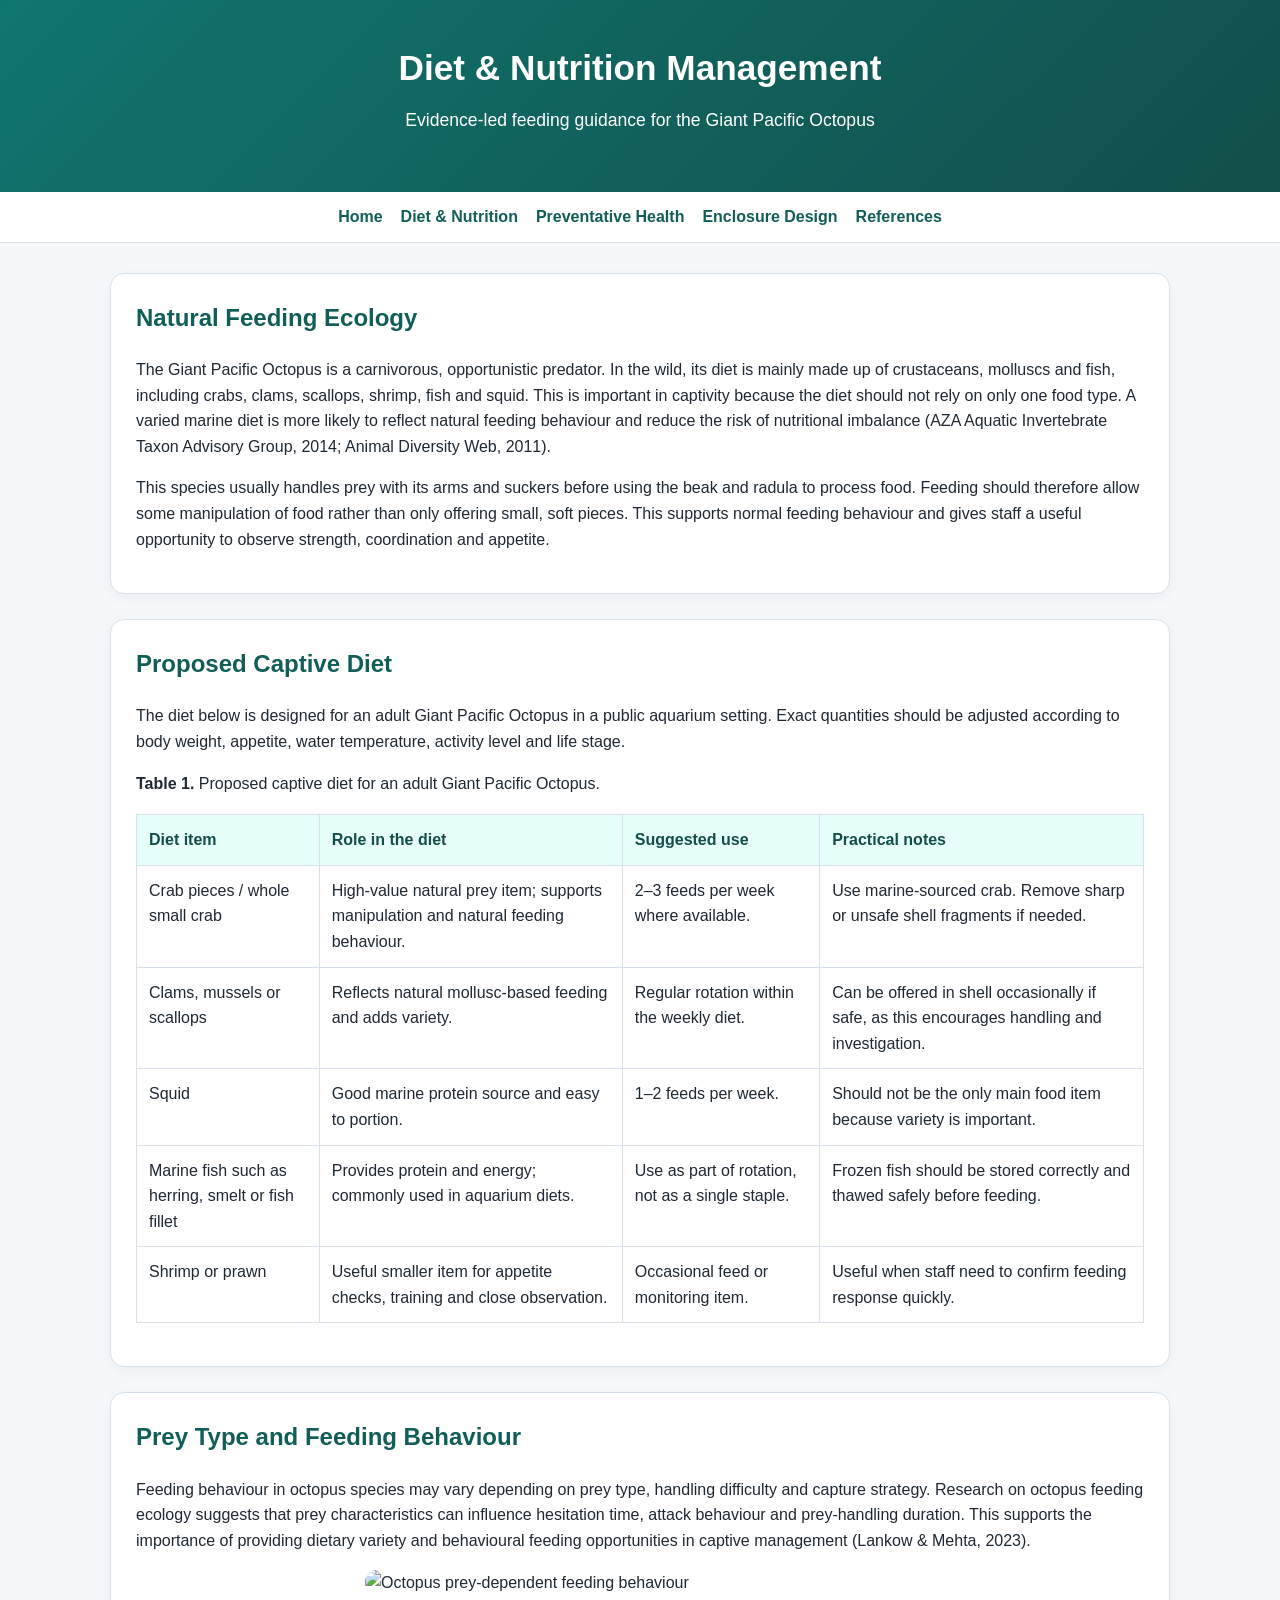
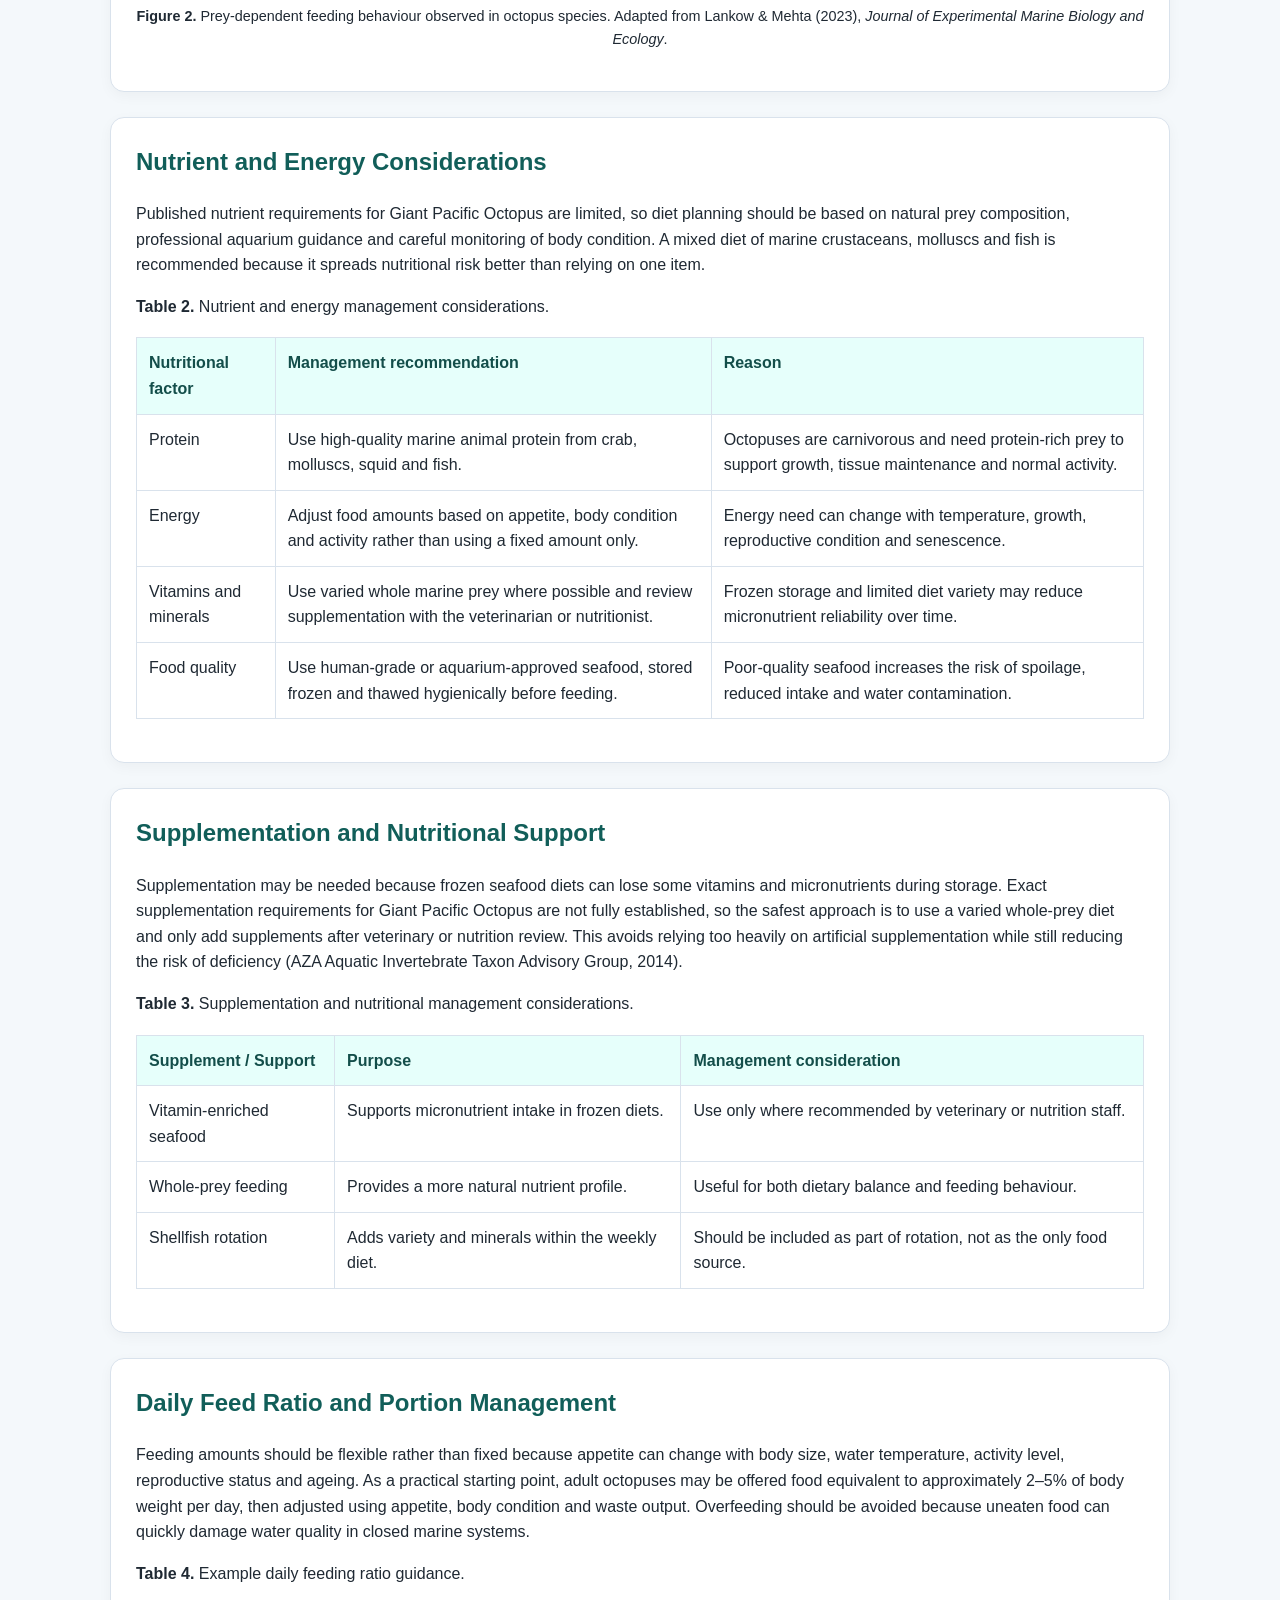
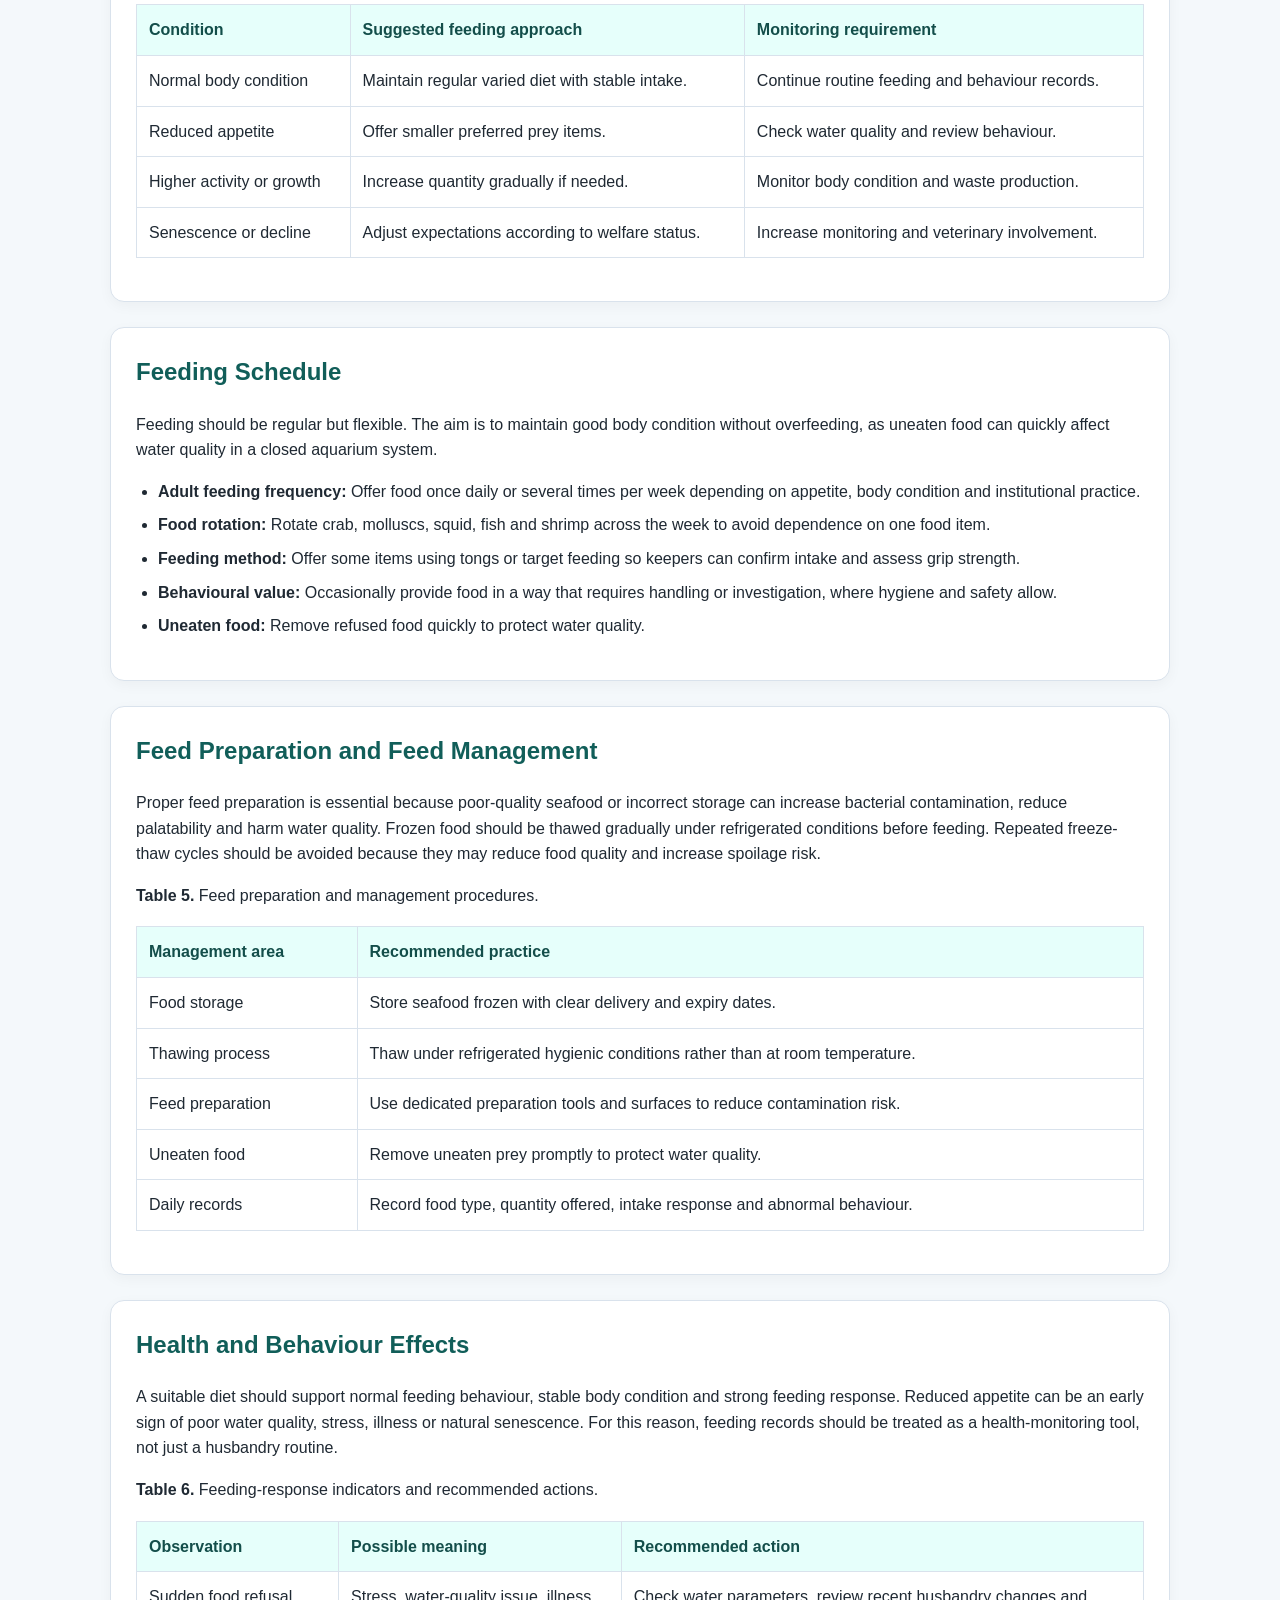
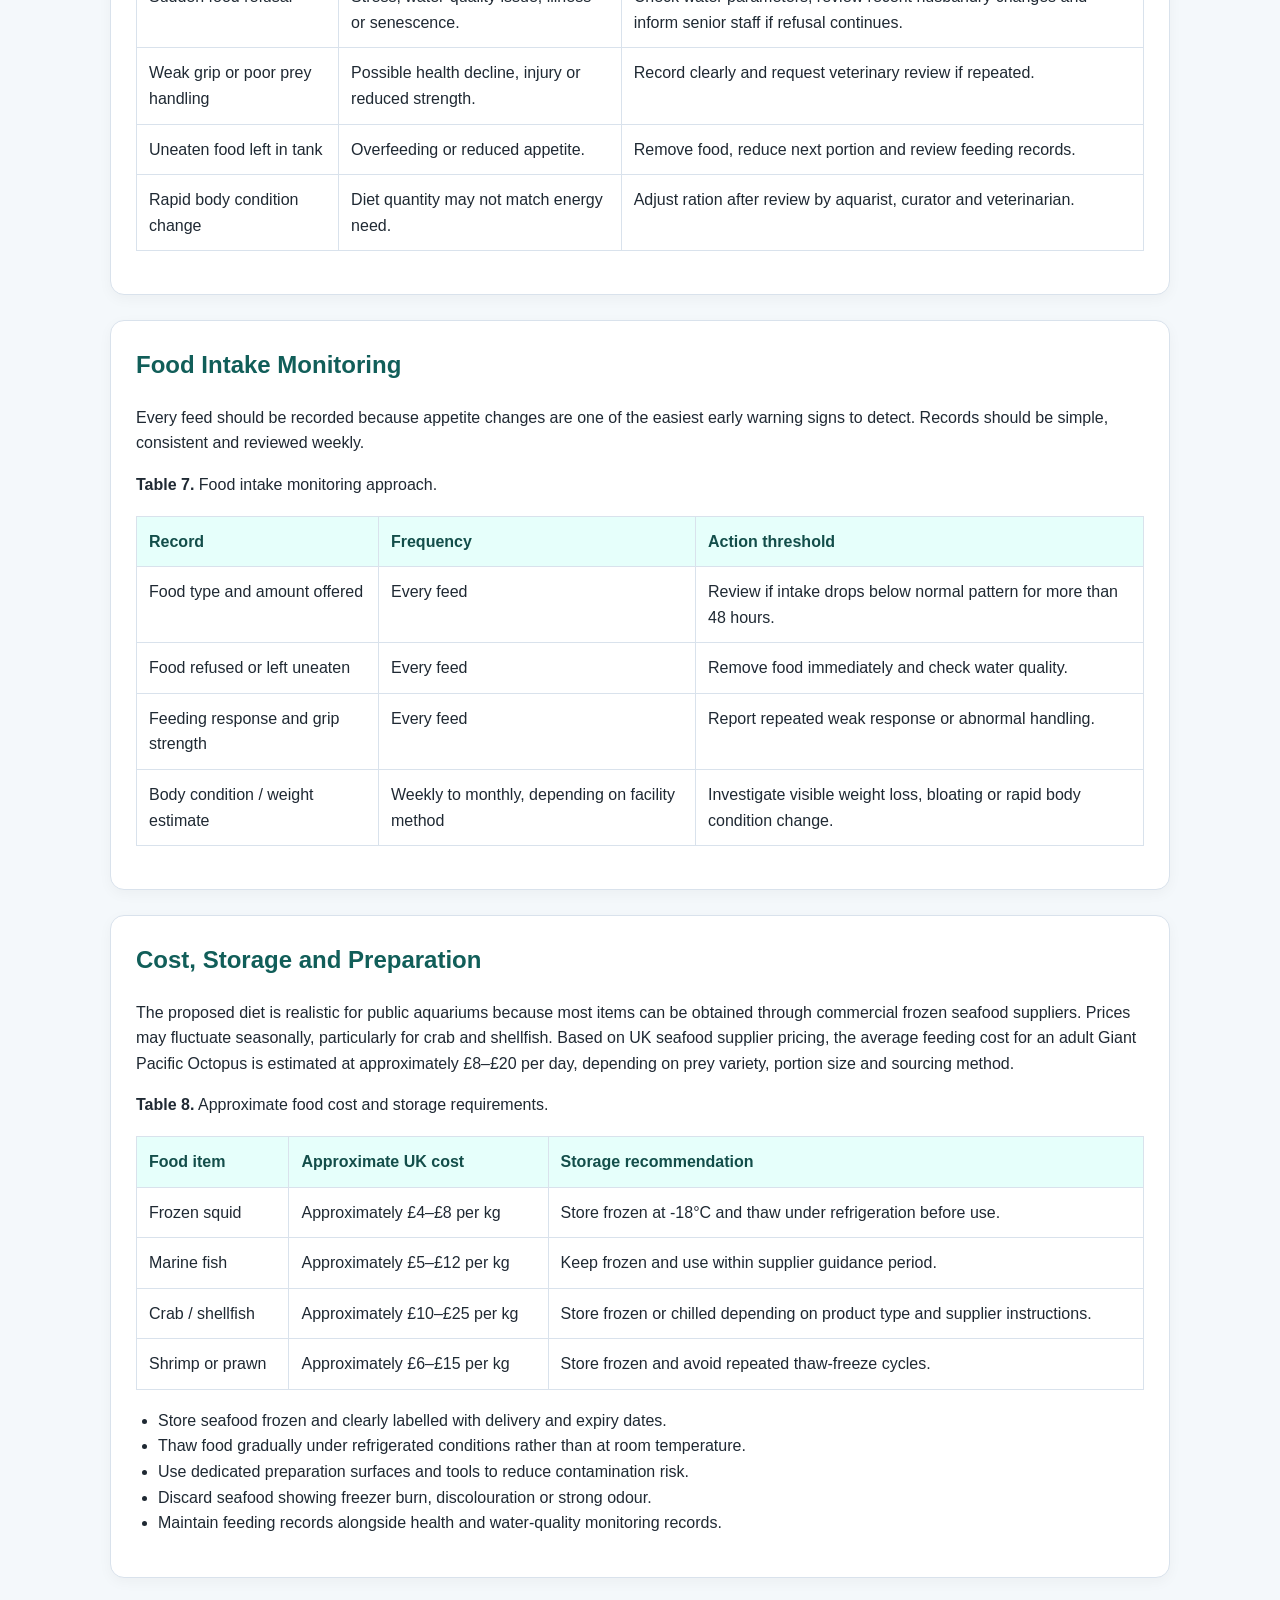
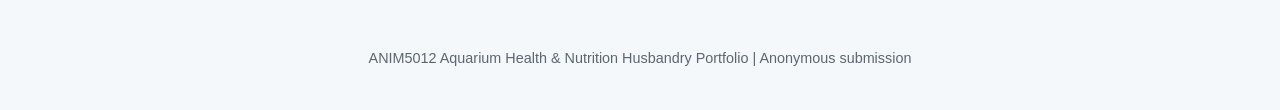
==== diet.html @ 3ea319dc "Add files via upload" ====
<!DOCTYPE html>
<html lang="en">
<head>
  <meta charset="UTF-8">
  <meta name="viewport" content="width=device-width, initial-scale=1.0">
  <title>Diet & Nutrition</title>
  <link rel="stylesheet" href="style.css">
</head>

<body>

<header>
  <h1>Diet & Nutrition Management</h1>
  <p>Evidence-led feeding guidance for the Giant Pacific Octopus</p>
</header>

<nav>
  <ul>
    <li><a href="index.html">Home</a></li>
    <li><a href="diet.html">Diet & Nutrition</a></li>
    <li><a href="health.html">Preventative Health</a></li>
    <li><a href="enclosure.html">Enclosure Design</a></li>
    <li><a href="references.html">References</a></li>
  </ul>
</nav>

<main>

  <section class="section">
    <h2>Natural Feeding Ecology</h2>

    <p>
      The Giant Pacific Octopus is a carnivorous, opportunistic predator. In the wild, its diet is mainly made up of
      crustaceans, molluscs and fish, including crabs, clams, scallops, shrimp, fish and squid. This is important in
      captivity because the diet should not rely on only one food type. A varied marine diet is more likely to reflect
      natural feeding behaviour and reduce the risk of nutritional imbalance (AZA Aquatic Invertebrate Taxon Advisory Group, 2014;
      Animal Diversity Web, 2011).
    </p>

    <p>
      This species usually handles prey with its arms and suckers before using the beak and radula to process food.
      Feeding should therefore allow some manipulation of food rather than only offering small, soft pieces. This supports
      normal feeding behaviour and gives staff a useful opportunity to observe strength, coordination and appetite.
    </p>
  </section>

  <section class="section">
    <h2>Proposed Captive Diet</h2>

    <p>
      The diet below is designed for an adult Giant Pacific Octopus in a public aquarium setting. Exact quantities should
      be adjusted according to body weight, appetite, water temperature, activity level and life stage.
    </p>

    <p><strong>Table 1.</strong> Proposed captive diet for an adult Giant Pacific Octopus.</p>

    <table>
      <tr>
        <th>Diet item</th>
        <th>Role in the diet</th>
        <th>Suggested use</th>
        <th>Practical notes</th>
      </tr>

      <tr>
        <td>Crab pieces / whole small crab</td>
        <td>High-value natural prey item; supports manipulation and natural feeding behaviour.</td>
        <td>2–3 feeds per week where available.</td>
        <td>Use marine-sourced crab. Remove sharp or unsafe shell fragments if needed.</td>
      </tr>

      <tr>
        <td>Clams, mussels or scallops</td>
        <td>Reflects natural mollusc-based feeding and adds variety.</td>
        <td>Regular rotation within the weekly diet.</td>
        <td>Can be offered in shell occasionally if safe, as this encourages handling and investigation.</td>
      </tr>

      <tr>
        <td>Squid</td>
        <td>Good marine protein source and easy to portion.</td>
        <td>1–2 feeds per week.</td>
        <td>Should not be the only main food item because variety is important.</td>
      </tr>

      <tr>
        <td>Marine fish such as herring, smelt or fish fillet</td>
        <td>Provides protein and energy; commonly used in aquarium diets.</td>
        <td>Use as part of rotation, not as a single staple.</td>
        <td>Frozen fish should be stored correctly and thawed safely before feeding.</td>
      </tr>

      <tr>
        <td>Shrimp or prawn</td>
        <td>Useful smaller item for appetite checks, training and close observation.</td>
        <td>Occasional feed or monitoring item.</td>
        <td>Useful when staff need to confirm feeding response quickly.</td>
      </tr>
    </table>
  </section>

  <section class="section">
    <h2>Prey Type and Feeding Behaviour</h2>

    <p>
      Feeding behaviour in octopus species may vary depending on prey type, handling difficulty and capture strategy.
      Research on octopus feeding ecology suggests that prey characteristics can influence hesitation time, attack
      behaviour and prey-handling duration. This supports the importance of providing dietary variety and behavioural
      feeding opportunities in captive management (Lankow & Mehta, 2023).
    </p>

    <img
      src="images/prey-behaviour.jpg"
      alt="Octopus prey-dependent feeding behaviour"
      style="width:100%; max-width:550px; border-radius:12px; display:block; margin:auto;"
    >

    <p style="text-align:center; font-size:0.9rem; margin-top:10px;">
      <strong>Figure 2.</strong> Prey-dependent feeding behaviour observed in octopus species.
      Adapted from Lankow & Mehta (2023), <em>Journal of Experimental Marine Biology and Ecology</em>.
    </p>
  </section>

  <section class="section">
    <h2>Nutrient and Energy Considerations</h2>

    <p>
      Published nutrient requirements for Giant Pacific Octopus are limited, so diet planning should be based on natural
      prey composition, professional aquarium guidance and careful monitoring of body condition. A mixed diet of marine
      crustaceans, molluscs and fish is recommended because it spreads nutritional risk better than relying on one item.
    </p>

    <p><strong>Table 2.</strong> Nutrient and energy management considerations.</p>

    <table>
      <tr>
        <th>Nutritional factor</th>
        <th>Management recommendation</th>
        <th>Reason</th>
      </tr>

      <tr>
        <td>Protein</td>
        <td>Use high-quality marine animal protein from crab, molluscs, squid and fish.</td>
        <td>Octopuses are carnivorous and need protein-rich prey to support growth, tissue maintenance and normal activity.</td>
      </tr>

      <tr>
        <td>Energy</td>
        <td>Adjust food amounts based on appetite, body condition and activity rather than using a fixed amount only.</td>
        <td>Energy need can change with temperature, growth, reproductive condition and senescence.</td>
      </tr>

      <tr>
        <td>Vitamins and minerals</td>
        <td>Use varied whole marine prey where possible and review supplementation with the veterinarian or nutritionist.</td>
        <td>Frozen storage and limited diet variety may reduce micronutrient reliability over time.</td>
      </tr>

      <tr>
        <td>Food quality</td>
        <td>Use human-grade or aquarium-approved seafood, stored frozen and thawed hygienically before feeding.</td>
        <td>Poor-quality seafood increases the risk of spoilage, reduced intake and water contamination.</td>
      </tr>
    </table>
  </section>

  <section class="section">
    <h2>Supplementation and Nutritional Support</h2>

    <p>
      Supplementation may be needed because frozen seafood diets can lose some vitamins and micronutrients during storage.
      Exact supplementation requirements for Giant Pacific Octopus are not fully established, so the safest approach is to
      use a varied whole-prey diet and only add supplements after veterinary or nutrition review. This avoids relying too
      heavily on artificial supplementation while still reducing the risk of deficiency (AZA Aquatic Invertebrate Taxon Advisory Group, 2014).
    </p>

    <p><strong>Table 3.</strong> Supplementation and nutritional management considerations.</p>

    <table>
      <tr>
        <th>Supplement / Support</th>
        <th>Purpose</th>
        <th>Management consideration</th>
      </tr>

      <tr>
        <td>Vitamin-enriched seafood</td>
        <td>Supports micronutrient intake in frozen diets.</td>
        <td>Use only where recommended by veterinary or nutrition staff.</td>
      </tr>

      <tr>
        <td>Whole-prey feeding</td>
        <td>Provides a more natural nutrient profile.</td>
        <td>Useful for both dietary balance and feeding behaviour.</td>
      </tr>

      <tr>
        <td>Shellfish rotation</td>
        <td>Adds variety and minerals within the weekly diet.</td>
        <td>Should be included as part of rotation, not as the only food source.</td>
      </tr>
    </table>
  </section>

  <section class="section">
    <h2>Daily Feed Ratio and Portion Management</h2>

    <p>
      Feeding amounts should be flexible rather than fixed because appetite can change with body size, water temperature,
      activity level, reproductive status and ageing. As a practical starting point, adult octopuses may be offered food
      equivalent to approximately 2–5% of body weight per day, then adjusted using appetite, body condition and waste output.
      Overfeeding should be avoided because uneaten food can quickly damage water quality in closed marine systems.
    </p>

    <p><strong>Table 4.</strong> Example daily feeding ratio guidance.</p>

    <table>
      <tr>
        <th>Condition</th>
        <th>Suggested feeding approach</th>
        <th>Monitoring requirement</th>
      </tr>

      <tr>
        <td>Normal body condition</td>
        <td>Maintain regular varied diet with stable intake.</td>
        <td>Continue routine feeding and behaviour records.</td>
      </tr>

      <tr>
        <td>Reduced appetite</td>
        <td>Offer smaller preferred prey items.</td>
        <td>Check water quality and review behaviour.</td>
      </tr>

      <tr>
        <td>Higher activity or growth</td>
        <td>Increase quantity gradually if needed.</td>
        <td>Monitor body condition and waste production.</td>
      </tr>

      <tr>
        <td>Senescence or decline</td>
        <td>Adjust expectations according to welfare status.</td>
        <td>Increase monitoring and veterinary involvement.</td>
      </tr>
    </table>
  </section>

  <section class="section">
    <h2>Feeding Schedule</h2>

    <p>
      Feeding should be regular but flexible. The aim is to maintain good body condition without overfeeding, as uneaten
      food can quickly affect water quality in a closed aquarium system.
    </p>

    <ul class="checklist">
      <li><strong>Adult feeding frequency:</strong> Offer food once daily or several times per week depending on appetite, body condition and institutional practice.</li>
      <li><strong>Food rotation:</strong> Rotate crab, molluscs, squid, fish and shrimp across the week to avoid dependence on one food item.</li>
      <li><strong>Feeding method:</strong> Offer some items using tongs or target feeding so keepers can confirm intake and assess grip strength.</li>
      <li><strong>Behavioural value:</strong> Occasionally provide food in a way that requires handling or investigation, where hygiene and safety allow.</li>
      <li><strong>Uneaten food:</strong> Remove refused food quickly to protect water quality.</li>
    </ul>
  </section>

  <section class="section">
    <h2>Feed Preparation and Feed Management</h2>

    <p>
      Proper feed preparation is essential because poor-quality seafood or incorrect storage can increase bacterial
      contamination, reduce palatability and harm water quality. Frozen food should be thawed gradually under refrigerated
      conditions before feeding. Repeated freeze-thaw cycles should be avoided because they may reduce food quality and
      increase spoilage risk.
    </p>

    <p><strong>Table 5.</strong> Feed preparation and management procedures.</p>

    <table>
      <tr>
        <th>Management area</th>
        <th>Recommended practice</th>
      </tr>

      <tr>
        <td>Food storage</td>
        <td>Store seafood frozen with clear delivery and expiry dates.</td>
      </tr>

      <tr>
        <td>Thawing process</td>
        <td>Thaw under refrigerated hygienic conditions rather than at room temperature.</td>
      </tr>

      <tr>
        <td>Feed preparation</td>
        <td>Use dedicated preparation tools and surfaces to reduce contamination risk.</td>
      </tr>

      <tr>
        <td>Uneaten food</td>
        <td>Remove uneaten prey promptly to protect water quality.</td>
      </tr>

      <tr>
        <td>Daily records</td>
        <td>Record food type, quantity offered, intake response and abnormal behaviour.</td>
      </tr>
    </table>
  </section>

  <section class="section">
    <h2>Health and Behaviour Effects</h2>

    <p>
      A suitable diet should support normal feeding behaviour, stable body condition and strong feeding response. Reduced
      appetite can be an early sign of poor water quality, stress, illness or natural senescence. For this reason, feeding
      records should be treated as a health-monitoring tool, not just a husbandry routine.
    </p>

    <p><strong>Table 6.</strong> Feeding-response indicators and recommended actions.</p>

    <table>
      <tr>
        <th>Observation</th>
        <th>Possible meaning</th>
        <th>Recommended action</th>
      </tr>

      <tr>
        <td>Sudden food refusal</td>
        <td>Stress, water-quality issue, illness or senescence.</td>
        <td>Check water parameters, review recent husbandry changes and inform senior staff if refusal continues.</td>
      </tr>

      <tr>
        <td>Weak grip or poor prey handling</td>
        <td>Possible health decline, injury or reduced strength.</td>
        <td>Record clearly and request veterinary review if repeated.</td>
      </tr>

      <tr>
        <td>Uneaten food left in tank</td>
        <td>Overfeeding or reduced appetite.</td>
        <td>Remove food, reduce next portion and review feeding records.</td>
      </tr>

      <tr>
        <td>Rapid body condition change</td>
        <td>Diet quantity may not match energy need.</td>
        <td>Adjust ration after review by aquarist, curator and veterinarian.</td>
      </tr>
    </table>
  </section>

  <section class="section">
    <h2>Food Intake Monitoring</h2>

    <p>
      Every feed should be recorded because appetite changes are one of the easiest early warning signs to detect. Records
      should be simple, consistent and reviewed weekly.
    </p>

    <p><strong>Table 7.</strong> Food intake monitoring approach.</p>

    <table>
      <tr>
        <th>Record</th>
        <th>Frequency</th>
        <th>Action threshold</th>
      </tr>

      <tr>
        <td>Food type and amount offered</td>
        <td>Every feed</td>
        <td>Review if intake drops below normal pattern for more than 48 hours.</td>
      </tr>

      <tr>
        <td>Food refused or left uneaten</td>
        <td>Every feed</td>
        <td>Remove food immediately and check water quality.</td>
      </tr>

      <tr>
        <td>Feeding response and grip strength</td>
        <td>Every feed</td>
        <td>Report repeated weak response or abnormal handling.</td>
      </tr>

      <tr>
        <td>Body condition / weight estimate</td>
        <td>Weekly to monthly, depending on facility method</td>
        <td>Investigate visible weight loss, bloating or rapid body condition change.</td>
      </tr>
    </table>
  </section>

  <section class="section">
    <h2>Cost, Storage and Preparation</h2>

    <p>
      The proposed diet is realistic for public aquariums because most items can be obtained through commercial frozen
      seafood suppliers. Prices may fluctuate seasonally, particularly for crab and shellfish. Based on UK seafood supplier
      pricing, the average feeding cost for an adult Giant Pacific Octopus is estimated at approximately £8–£20 per day,
      depending on prey variety, portion size and sourcing method.
    </p>

    <p><strong>Table 8.</strong> Approximate food cost and storage requirements.</p>

    <table>
      <tr>
        <th>Food item</th>
        <th>Approximate UK cost</th>
        <th>Storage recommendation</th>
      </tr>

      <tr>
        <td>Frozen squid</td>
        <td>Approximately £4–£8 per kg</td>
        <td>Store frozen at -18°C and thaw under refrigeration before use.</td>
      </tr>

      <tr>
        <td>Marine fish</td>
        <td>Approximately £5–£12 per kg</td>
        <td>Keep frozen and use within supplier guidance period.</td>
      </tr>

      <tr>
        <td>Crab / shellfish</td>
        <td>Approximately £10–£25 per kg</td>
        <td>Store frozen or chilled depending on product type and supplier instructions.</td>
      </tr>

      <tr>
        <td>Shrimp or prawn</td>
        <td>Approximately £6–£15 per kg</td>
        <td>Store frozen and avoid repeated thaw-freeze cycles.</td>
      </tr>
    </table>

    <ul>
      <li>Store seafood frozen and clearly labelled with delivery and expiry dates.</li>
      <li>Thaw food gradually under refrigerated conditions rather than at room temperature.</li>
      <li>Use dedicated preparation surfaces and tools to reduce contamination risk.</li>
      <li>Discard seafood showing freezer burn, discolouration or strong odour.</li>
      <li>Maintain feeding records alongside health and water-quality monitoring records.</li>
    </ul>
  </section>

</main>

<footer>
  <p>ANIM5012 Aquarium Health & Nutrition Husbandry Portfolio | Anonymous submission</p>
</footer>

</body>
</html>
---- style.css ----
:root {
  --bg: #f4f8fb;
  --card: #ffffff;
  --text: #1f2933;
  --muted: #5c6670;
  --accent: #0f766e;
  --accent-dark: #115e59;
  --line: #d9e2ec;
}

* {
  box-sizing: border-box;
}

body {
  margin: 0;
  font-family: Arial, Helvetica, sans-serif;
  background: var(--bg);
  color: var(--text);
  line-height: 1.6;
}

header {
  background: linear-gradient(135deg, #0f766e, #134e4a);
  color: white;
  padding: 40px 20px;
  text-align: center;
}

header h1 {
  margin: 0;
  font-size: 2.2rem;
}

header p {
  margin-top: 10px;
  font-size: 1.1rem;
}

nav {
  background: #ffffff;
  border-bottom: 1px solid var(--line);
  position: sticky;
  top: 0;
  z-index: 10;
}

nav ul {
  list-style: none;
  margin: 0;
  padding: 12px 20px;
  display: flex;
  gap: 18px;
  justify-content: center;
  flex-wrap: wrap;
}

nav a {
  text-decoration: none;
  color: var(--accent-dark);
  font-weight: bold;
}

nav a:hover {
  text-decoration: underline;
}

main {
  max-width: 1100px;
  margin: 30px auto;
  padding: 0 20px;
}

.section {
  background: var(--card);
  border: 1px solid var(--line);
  border-radius: 14px;
  padding: 25px;
  margin-bottom: 25px;
  box-shadow: 0 4px 14px rgba(0,0,0,0.04);
}

h2 {
  color: var(--accent-dark);
  margin-top: 0;
}

h3 {
  color: #234e52;
}

.cards {
  display: grid;
  grid-template-columns: repeat(auto-fit, minmax(230px, 1fr));
  gap: 18px;
  margin-top: 20px;
}

.card {
  background: white;
  border: 1px solid var(--line);
  border-radius: 14px;
  padding: 20px;
  text-decoration: none;
  color: var(--text);
  box-shadow: 0 4px 12px rgba(0,0,0,0.04);
}

.card:hover {
  transform: translateY(-3px);
  transition: 0.2s;
  border-color: var(--accent);
}

.card h3 {
  margin-top: 0;
  color: var(--accent-dark);
}

.notice {
  background: #ecfeff;
  border-left: 5px solid var(--accent);
  padding: 15px;
  border-radius: 8px;
  margin: 18px 0;
}

.warning {
  background: #fff7ed;
  border-left: 5px solid #ea580c;
  padding: 15px;
  border-radius: 8px;
  margin: 18px 0;
}

table {
  width: 100%;
  border-collapse: collapse;
  margin: 18px 0;
  background: white;
}

th, td {
  border: 1px solid var(--line);
  padding: 12px;
  text-align: left;
  vertical-align: top;
}

th {
  background: #e6fffb;
  color: #134e4a;
}

ul, ol {
  padding-left: 22px;
}

.checklist li {
  margin-bottom: 8px;
}

footer {
  text-align: center;
  padding: 25px;
  color: var(--muted);
  font-size: 0.9rem;
}

.placeholder {
  color: #b45309;
  font-weight: bold;
}

@media (max-width: 700px) {
  header h1 {
    font-size: 1.7rem;
  }

  nav ul {
    flex-direction: column;
    align-items: center;
  }
}
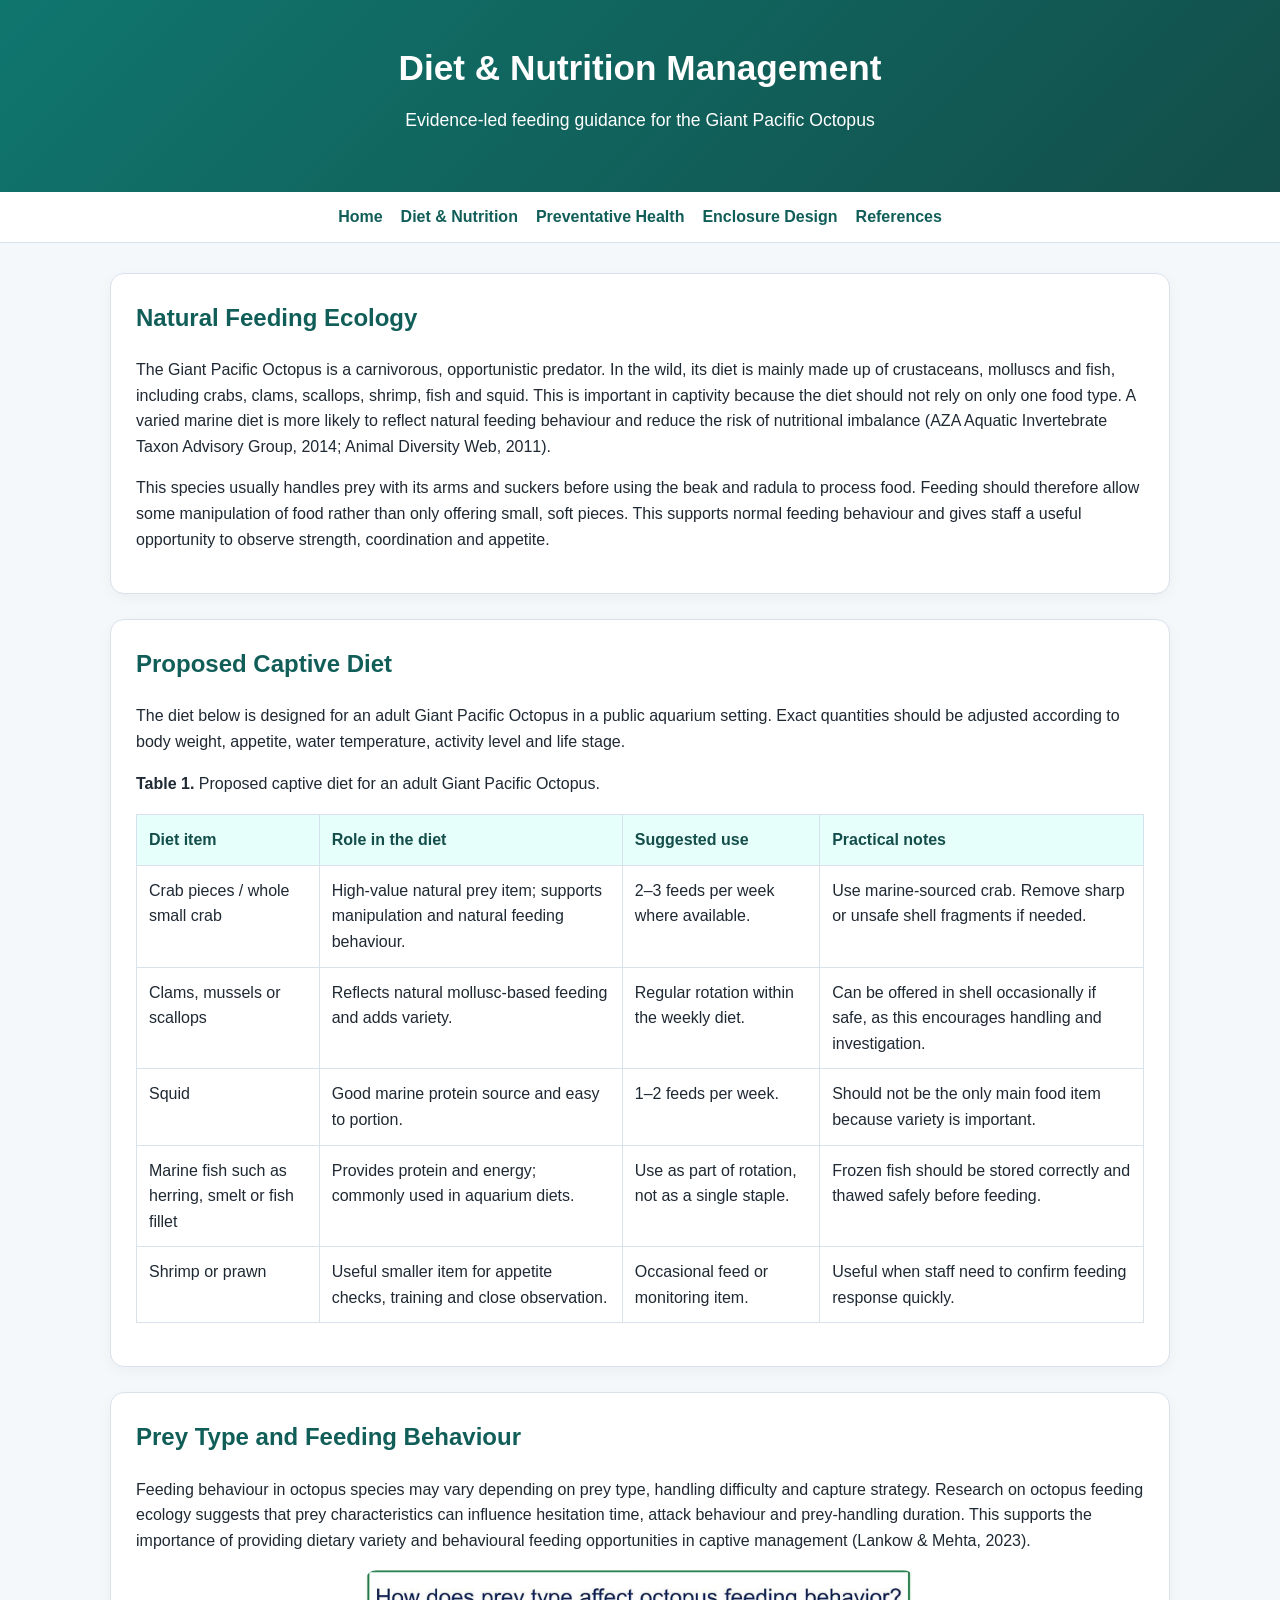
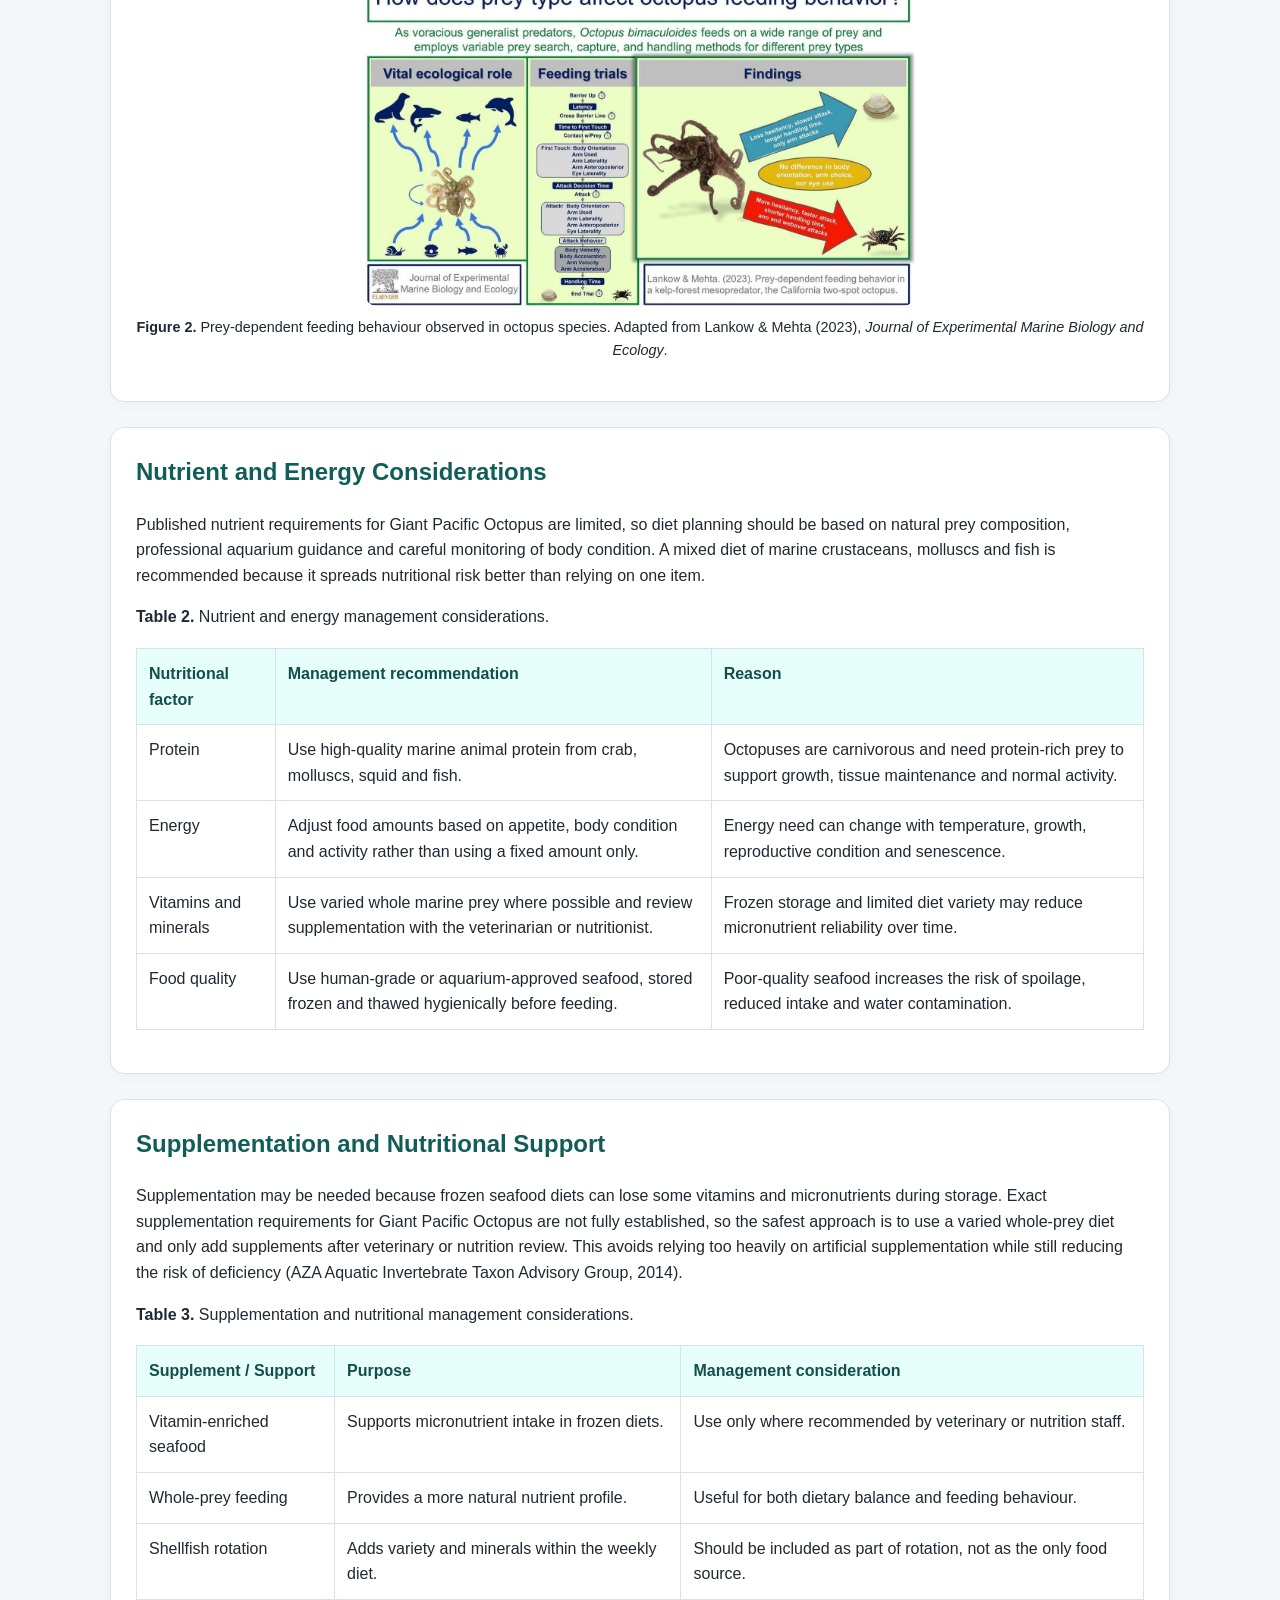
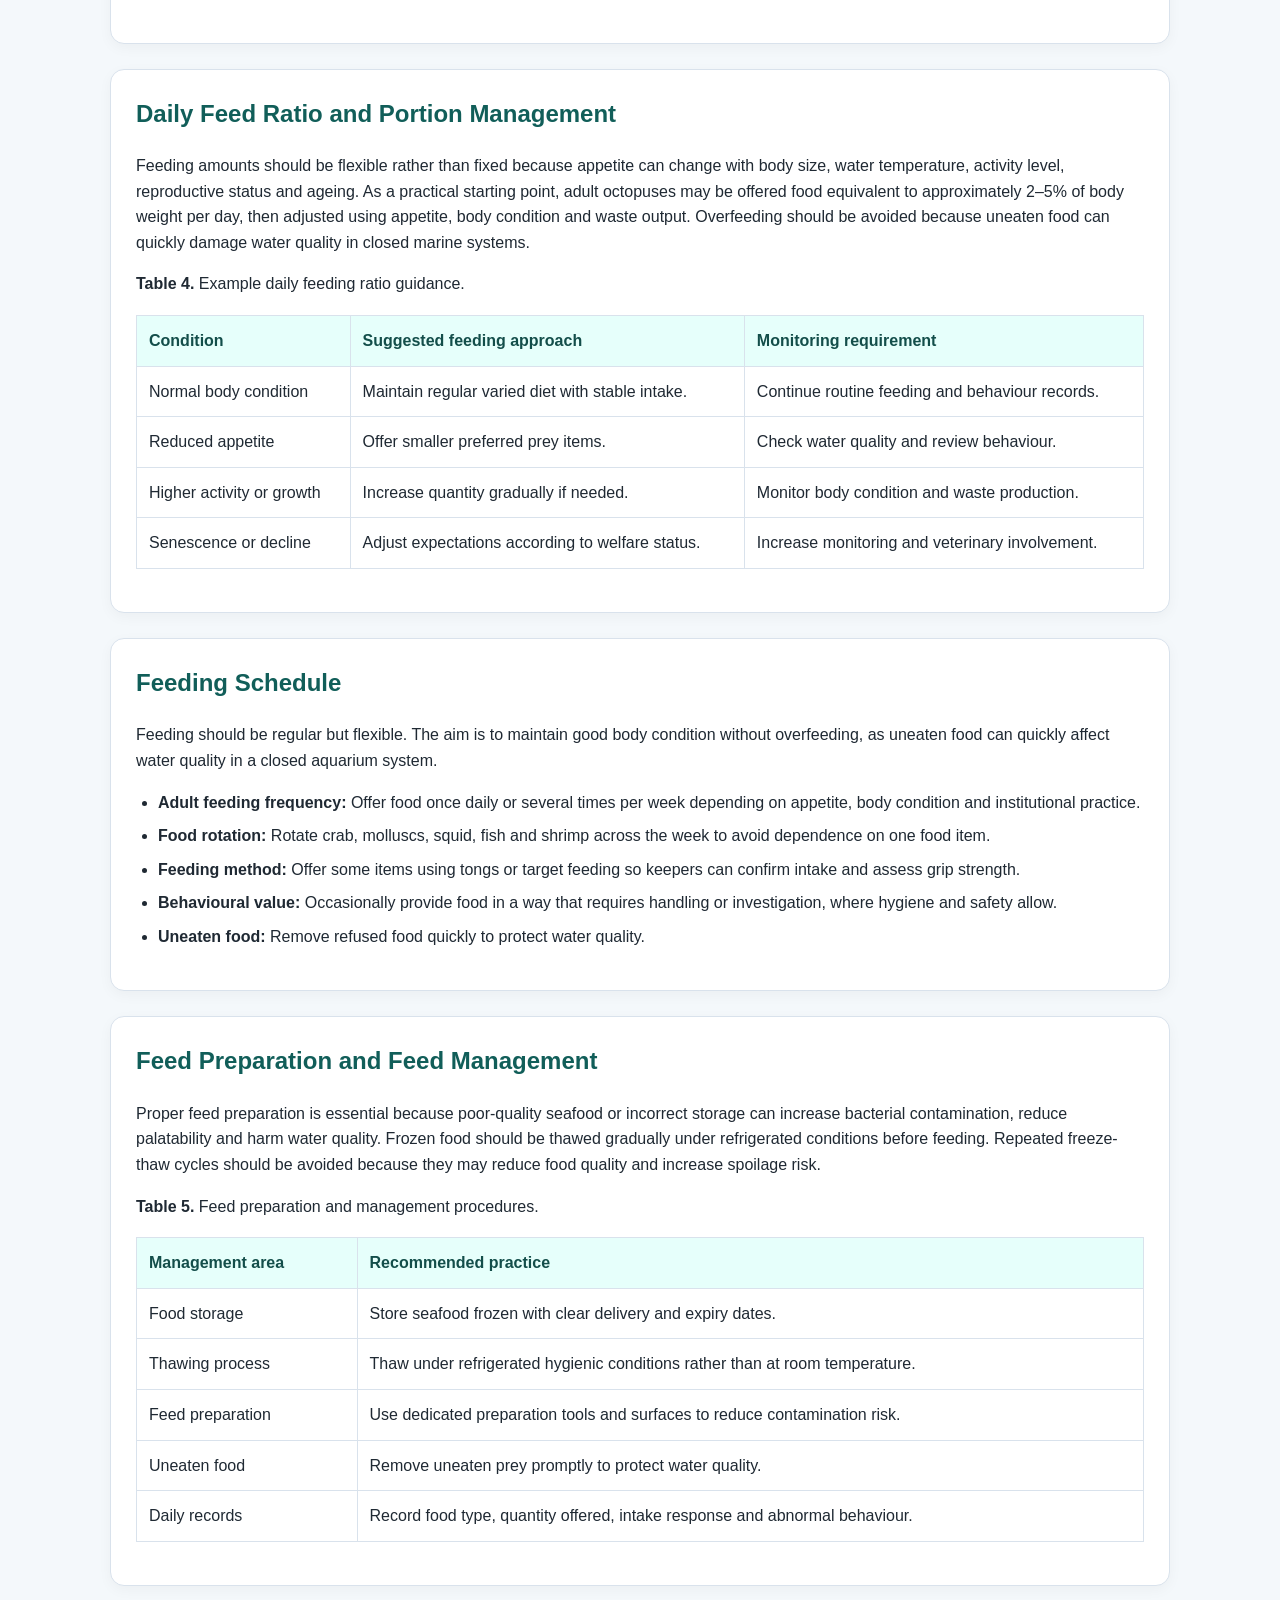
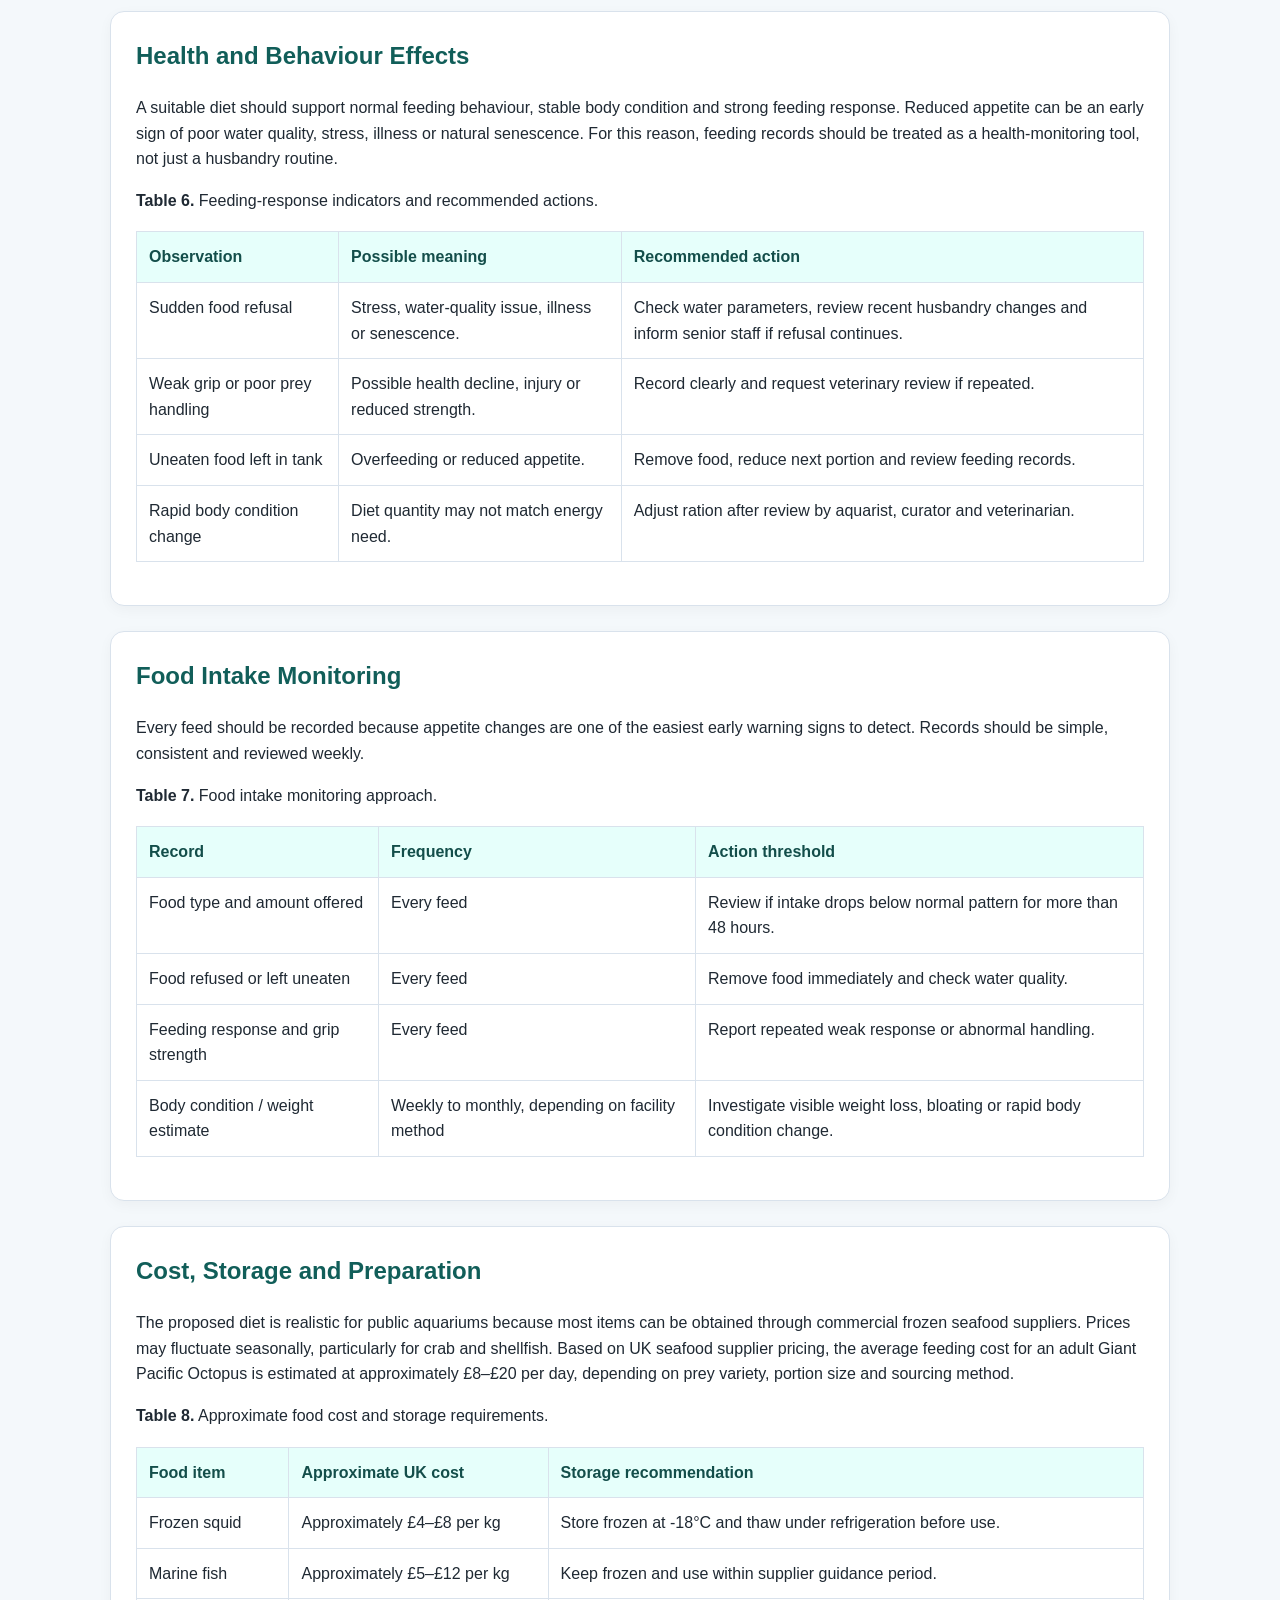
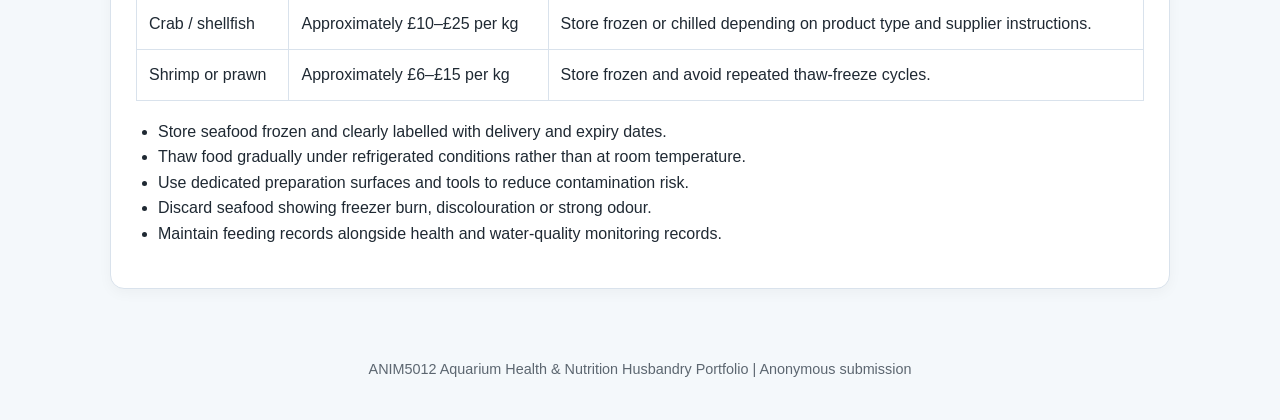
==== commit 6dd044b6: "Add files via upload" ====
--- a/diet.html
+++ b/diet.html
@@ -110,7 +110,7 @@
     </p>
 
     <img
-      src="images/prey-behaviour.jpg"
+      src="images/prey-behaviour.jpg.jpg"
       alt="Octopus prey-dependent feeding behaviour"
       style="width:100%; max-width:550px; border-radius:12px; display:block; margin:auto;"
     >
